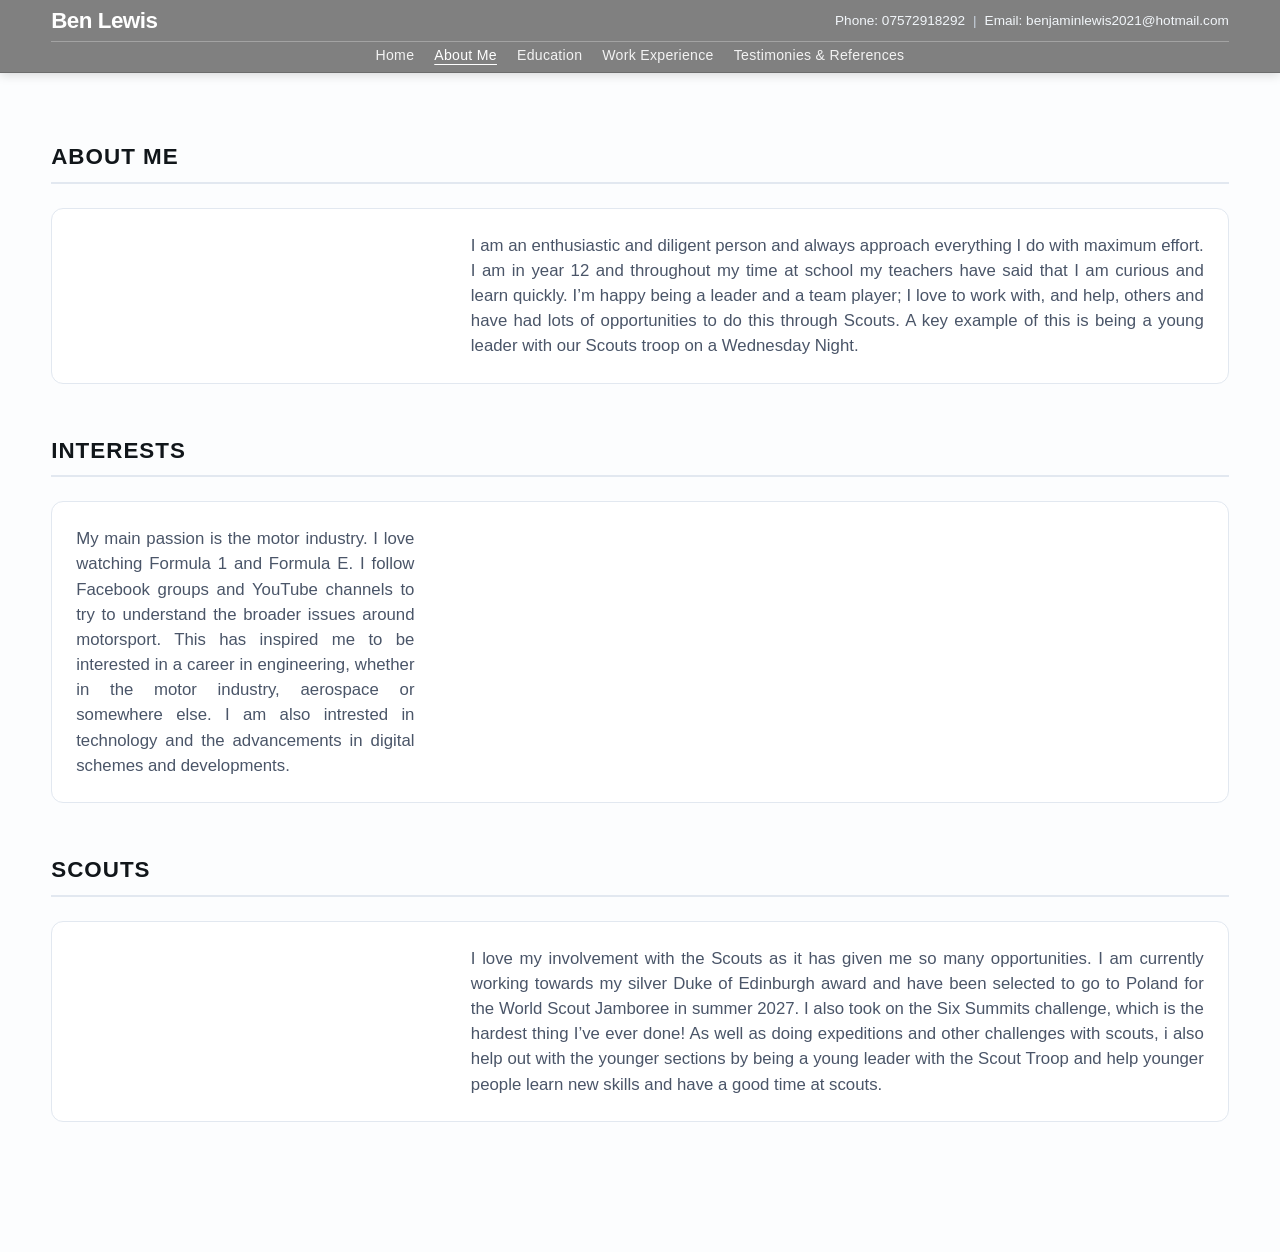
==== about.html @ 8ce1e17a "Add files via upload" ====
<!DOCTYPE html>
<html lang="en">
<head>
    <meta charset="UTF-8">
    <meta name="viewport" content="width=device-width, initial-scale=1.0">
    <title>Ben Lewis - About Me</title>
    <link rel="stylesheet" href="style.css">
</head>
<body>

    <header class="sticky-header">
        <div class="header-content">
            <div class="header-top-row">
                <h1>Ben Lewis</h1>
                <div class="contact-info">
                    <span>Phone: 07572918292</span>
                    <span class="divider">|</span>
                    <span>Email: benjaminlewis2021@hotmail.com</span>
                </div>
            </div>
            
            <nav class="header-nav">
                <a href="index.html" class="nav-link">Home</a>
                <a href="about.html" class="nav-link active-page">About Me</a>
                <a href="education.html" class="nav-link">Education</a>
                <a href="experience.html" class="nav-link">Work Experience</a>
                <a href="references.html" class="nav-link">Testimonies & References</a>
            </nav>
        </div>
    </header>

    <div class="main-wrapper">
        <section class="grid-section">
            <h2>About Me</h2>
            <div class="grid-container profile-card profile-layout">
                <div class="grid-left-media">
                    <img src="profile.jpg" alt="Ben Lewis Profile" class="profile-photo-placeholder" onerror="this.style.display='none'">
                </div>
                <div class="grid-right-text">
                    <p>I am an enthusiastic and diligent person and always approach everything I do with maximum effort. I am in year 12 and throughout my time at school my teachers have said that I am curious and learn quickly. I’m happy being a leader and a team player; I love to work with, and help, others and have had lots of opportunities to do this through Scouts. A key example of this is being a young leader with our Scouts troop on a Wednesday Night.</p>
                </div>
            </div>
        </section>

        <section class="grid-section">
            <h2>Interests</h2>
            <div class="grid-container profile-card profile-layout interests-layout">
                <div class="grid-left-text">
                    <p>My main passion is the motor industry. I love watching Formula 1 and Formula E. I follow Facebook groups and YouTube channels to try to understand the broader issues around motorsport. This has inspired me to be interested in a career in engineering, whether in the motor industry, aerospace or somewhere else. I am also intrested in technology and the advancements in digital schemes and developments.</p>
                </div>
                <div class="grid-right-media">
                    <img src="https://d3cm515ijfiu6w.cloudfront.net/wp-content/uploads/2023/05/16151824/formula-1-formula-e-comparison-split-planetf1.jpg" alt="Interests Image" class="gallery-img" onerror="this.style.display='none'">
                </div>
            </div>
        </section>

        <section class="grid-section">
            <h2>Scouts</h2>
            <div class="grid-container profile-card profile-layout scouts-layout">
                <div class="grid-left-media">
                    <div class="scouts-gallery">
                        <img src="https://tse2.mm.bing.net/th/id/OIP.blwxfN7zecmJmsm73D9KlAHaFO?rs=1&pid=ImgDetMain&o=7&rm=3" alt="Scouts Logo" class="gallery-img" onerror="this.style.display='none'">
                        <img src="https://tse2.mm.bing.net/th/id/OIP.Lh9PWYsWv_d5TBEyFy_ExAHaJI?rs=1&pid=ImgDetMain&o=7&rm=3" alt="WSJ Logo" class="gallery-img" onerror="this.style.display='none'">
                    </div>
                </div>
                <div class="grid-right-text">
                    <p>I love my involvement with the Scouts as it has given me so many opportunities. I am currently working towards my silver Duke of Edinburgh award and have been selected to go to Poland for the World Scout Jamboree in summer 2027. I also took on the Six Summits challenge, which is the hardest thing I’ve ever done! As well as doing expeditions and other challenges with scouts, i also help out with the younger sections by being a young leader with the Scout Troop and help younger people learn new skills and have a good time at scouts.</p>
                </div>
            </div>
        </section>
    </div>

</body>
</html>
---- style.css ----
/* ==========================================================================
   1. GLOBAL & RESET SETTINGS
   ========================================================================== */
* {
    margin: 0;
    padding: 0;
    box-sizing: border-box;
    font-family: -apple-system, BlinkMacSystemFont, "Segoe UI", Roboto, Helvetica, Arial, sans-serif;
}

html {
    scroll-behavior: smooth; 
}

body {
    background-color: #fcfdfe; 
    color: #1e252b;
    line-height: 1.5;
    padding-top: 110px; 
    overflow-x: hidden; 
}

/* ==========================================================================
   2. STICKY GREY HEADER & NAVIGATION
   ========================================================================== */
.sticky-header {
    position: fixed;
    top: 0;
    left: 0;
    width: 100%;
    z-index: 1000;
    background-color: #808080; 
    color: #ffffff;
    padding: 8px 4%;
    box-shadow: 0 2px 10px rgba(0, 0, 0, 0.15);
    border-bottom: 1px solid #6c6c6c;
}

.header-content {
    max-width: 1200px;
    margin: 0 auto;
    display: flex;
    flex-direction: column;
    gap: 6px;
}

.header-top-row {
    display: flex;
    justify-content: space-between;
    align-items: center;
    flex-wrap: wrap;
    gap: 10px;
}

.header-top-row h1 {
    font-size: 1.4rem;
    font-weight: 700;
    letter-spacing: -0.5px;
    color: #ffffff;
    line-height: 1.2;
}

.contact-info {
    font-size: 0.85rem;
    color: #f1f5f9;
    display: flex;
    align-items: center;
}

.contact-info .divider {
    margin: 0 8px;
    color: #cbd5e1;
}

.header-nav {
    display: flex;
    justify-content: center;      
    align-items: center;
    gap: 20px; 
    border-top: 1px solid #a3a3a3;
    padding-top: 6px;
    padding-bottom: 2px;
    width: 100%;
    flex-wrap: wrap; 
}

.nav-link {
    color: #ffffff;
    text-decoration: none;
    font-size: 0.88rem;
    font-weight: 500;
    letter-spacing: 0.3px;
    transition: opacity 0.15s ease;
    opacity: 0.9;
    white-space: nowrap;          
    line-height: 1;
}

.nav-link:hover, .nav-link.active-page {
    opacity: 1;
    text-decoration: underline;
    text-underline-offset: 4px;
}

/* ==========================================================================
   3. RESPONSIVE LAYOUT MATRIX
   ========================================================================== */
.main-wrapper {
    width: 92%; 
    max-width: 1200px; 
    margin: 0 auto;
    padding: 30px 0 80px 0;
}

.grid-section, .accordion-section {
    margin-bottom: 50px;
}

.grid-section h2, .accordion-section h2, .page-main-title {
    font-size: 1.4rem;
    font-weight: 700;
    color: #11161a;
    text-transform: uppercase;
    letter-spacing: 1px;
    border-bottom: 2px solid #e2e8f0;
    padding-bottom: 8px;
    margin-bottom: 24px;
}

.grid-container {
    display: grid;
    grid-template-columns: 1fr 1fr; 
    gap: 5%; 
    align-items: center;
}

.profile-card, .accordion-item, .reference-card {
    background: #ffffff;
    border: 1px solid #e2e8f0;
    border-radius: 12px; 
    overflow: hidden;
    transition: border-color 0.15s ease, box-shadow 0.15s ease;
}

.profile-layout {
    grid-template-columns: 30% 65%;
    padding: 24px;
}

.grid-left-text p, .grid-right-text p {
    color: #4a5568;
    font-size: 1.05rem;
    text-align: justify;
}

/* ==========================================================================
   4. MEDIA CONTAINERS
   ========================================================================== */
.profile-photo-placeholder, .gallery-img {
    width: 100%;
    height: auto;
    border-radius: 8px;
    border: 1px solid #e2e8f0;
    display: block;
}

.scouts-gallery {
    display: flex;
    gap: 12px;
    width: 100%;
    align-items: center;
}

.scouts-gallery .gallery-img {
    width: calc(50% - 6px); 
}

/* ==========================================================================
   5. ACCORDION CONTROLS
   ========================================================================== */
.accordion-item {
    margin-bottom: 14px;
    border-top: 5px solid #cbd5e1; 
}

.accordion-item:hover {
    box-shadow: 0 4px 12px rgba(0, 0, 0, 0.04);
}

.accordion-header {
    width: 100%;
    display: flex;
    justify-content: space-between;
    align-items: center;
    padding: 16px 20px;
    background: #ffffff;
    border: none;
    cursor: pointer;
}

.header-left {
    display: flex;
    align-items: center;
    flex: 1;               
    min-width: 0;          
}

.header-right {
    display: flex;
    align-items: center;
    flex-shrink: 0;        
}

.item-logo {
    height: 30px;          
    width: auto;           
    max-width: 120px;      
    object-fit: contain;   
    flex-shrink: 0;        
    margin-right: 16px;
}

.item-name {
    font-size: 1.05rem;
    font-weight: 600;
    color: #11161a;
}

.item-rough-date {
    font-size: 0.95rem;
    color: #718096;
    margin-right: 20px;
}

.icon-container {
    font-size: 1.3rem;
    font-weight: 300;
    color: #718096;
    width: 20px;
    height: 20px;
    display: flex;
    justify-content: center;
    align-items: center;
    transition: transform 0.25s ease-out; 
}

.accordion-item.active .icon-container {
    transform: rotate(45deg);
}

.accordion-content {
    max-height: 0;
    overflow: hidden;
    transition: max-height 0.25s ease-out; 
    background: #fafbfc;
    border-top: 1px solid #edf2f7;
}

.content-inner {
    padding: 20px;
}

.exact-dates {
    font-size: 0.95rem;
    color: #718096;
    margin-bottom: 10px;
}

.item-description {
    color: #2d3748;
    font-size: 1.05rem;
}

.item-collage-grid {
    display: flex;          
    flex-wrap: wrap;        
    gap: 12px;
    margin-top: 16px;
    border-top: 1px dashed #e2e8f0;
    padding-top: 14px;
}

.collage-thumb {
    height: 110px;          
    width: auto;            
    max-width: 100%;        
    object-fit: contain;    
    border-radius: 6px;
    border: 1px solid #e2e8f0;
    background-color: #f8f9fa;
    transition: transform 0.2s ease;
    cursor: pointer;        
}

.collage-thumb:hover {
    transform: scale(1.03);
}

/* ==========================================================================
   6. REFERENCES CARDS
   ========================================================================== */
.references-grid {
    display: grid;
    grid-template-columns: 1fr 1fr;
    gap: 20px;
}

.reference-card {
    padding: 20px;
}

.reference-card h3 {
    font-size: 1.15rem;
    font-weight: 600;
    color: #11161a;
    margin-bottom: 4px;
}

.ref-position {
    font-size: 0.9rem;
    color: #718096;
    font-weight: 500;
    margin-bottom: 14px;
}

.ref-contact {
    display: flex;
    flex-direction: column;
    gap: 6px;
    font-size: 0.95rem;
    color: #4a5568;
    border-top: 1px solid #edf2f7;
    padding-top: 12px;
}

/* ==========================================================================
   7. MOBILE RESPONSIVE
   ========================================================================== */
@media (max-width: 900px) {
    .grid-container, .profile-card.profile-layout, .interests-layout, .scouts-layout, .references-grid {
        grid-template-columns: 1fr;
        gap: 20px;
    }
    
    .profile-photo-placeholder {
        max-width: 180px;
        margin: 0 auto;
        display: block;
    }

    body {
        padding-top: 150px; 
    }
}

@media (max-width: 600px) {
    body {
        padding-top: 190px; 
    }
    
    .header-top-row {
        flex-direction: column;
        text-align: center;
        gap: 4px;
    }

    .contact-info {
        flex-direction: column;
        gap: 2px;
    }

    .contact-info .divider {
        display: none; 
    }

    .accordion-header {
        flex-wrap: wrap;
        padding: 14px 16px;
    }

    .header-left {
        flex: 1 1 80%; 
    }

    .header-right {
        width: 100%;
        justify-content: flex-start;
        margin-top: 6px;
    }

    .item-rough-date {
        margin-right: 0;
        font-size: 0.85rem;
    }

    .icon-container {
        position: absolute;
        right: 16px;
    }

    .accordion-item {
        position: relative;
    }

    .scouts-gallery {
        flex-direction: column; 
    }
    
    .scouts-gallery .gallery-img {
        width: 100%;
    }
}

/* ==========================================================================
   8. LIGHTBOX MODAL
   ========================================================================== */
.lightbox {
    position: fixed;
    top: 0;
    left: 0;
    width: 100%;
    height: 100%;
    background-color: rgba(17, 22, 26, 0.96); 
    z-index: 2000;
    display: flex;
    justify-content: center;
    align-items: center;
    opacity: 0;
    pointer-events: none;
    transition: opacity 0.2s ease;
}

.lightbox.visible {
    opacity: 1;
    pointer-events: auto;
}

.lightbox-content-wrapper {
    max-width: 85%;
    max-height: 75%;
    display: flex;
    justify-content: center;
    align-items: center;
    position: relative;
}

#lightbox-img {
    max-width: 100%;
    max-height: 70vh;
    border-radius: 8px;
    box-shadow: 0 10px 40px rgba(0,0,0,0.6);
}

.lightbox-arrow {
    position: absolute;
    background: none;
    border: none;
    color: #ffffff;
    font-size: 3.5rem;
    cursor: pointer;
    padding: 20px;
    opacity: 0.5;
    transition: opacity 0.15s ease, color 0.15s ease;
    z-index: 2100;
}

.lightbox-arrow:hover {
    opacity: 1;
    color: #4da3ff;
}

.prev { left: -100px; } 
.next { right: -100px; }

.lightbox-close-btn {
    position: absolute;
    bottom: 40px;
    background-color: #232d35;
    border: 1px solid #3a4754;
    color: #ffffff;
    padding: 12px 36px;
    font-size: 0.95rem;
    font-weight: 600;
    border-radius: 8px;
    cursor: pointer;
    z-index: 2100;
}

@media (max-width: 1100px) {
    .lightbox-arrow { font-size: 2.5rem; }
    .prev { left: -60px; }
    .next { right: -60px; }
}

@media (max-width: 800px) {
    .prev { left: 2%; } 
    .next { right: 2%; }
}
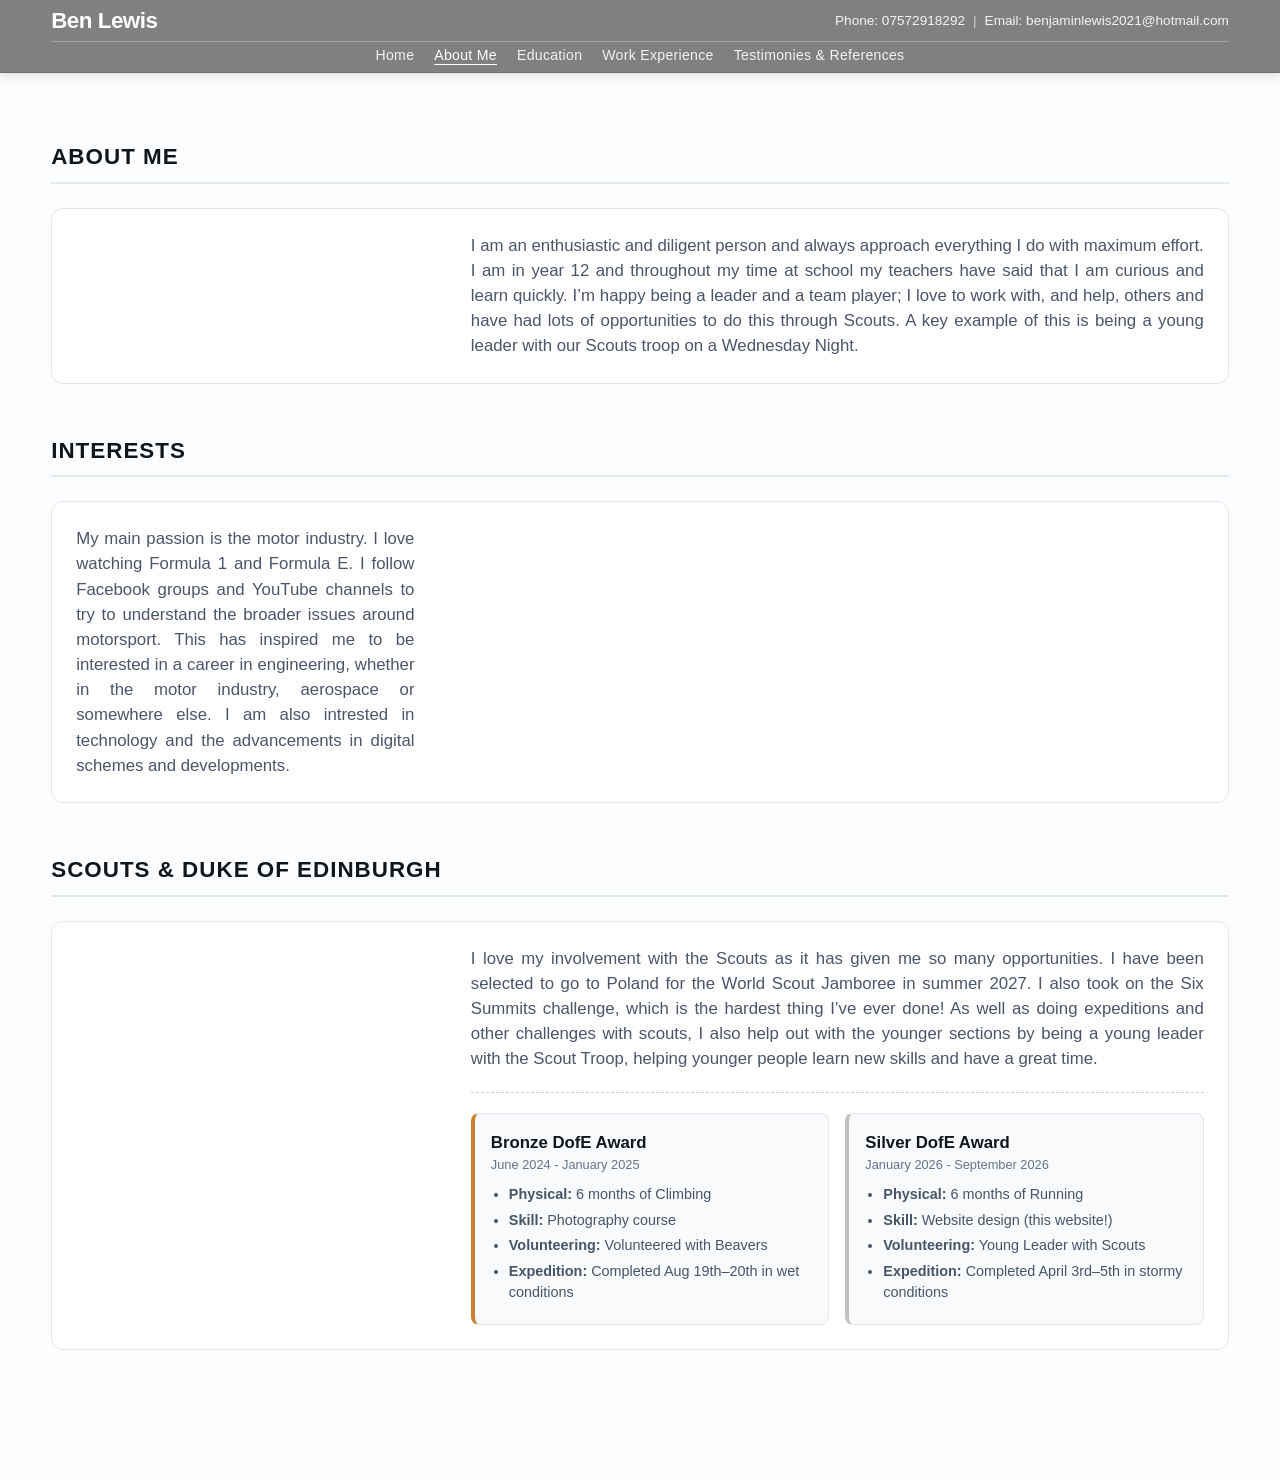
==== commit 78b60660: "Update about.html" ====
--- a/about.html
+++ b/about.html
@@ -5,6 +5,76 @@
     <meta name="viewport" content="width=device-width, initial-scale=1.0">
     <title>Ben Lewis - About Me</title>
     <link rel="stylesheet" href="style.css">
+    <style>
+        /* DOFE INTEGRATED CARDS STYLING */
+        .dofe-grid {
+            display: grid;
+            grid-template-columns: 1fr 1fr;
+            gap: 16px;
+            margin-top: 20px;
+            border-top: 1px dashed #cbd5e1;
+            padding-top: 20px;
+        }
+
+        .dofe-card {
+            background-color: #f8fafc;
+            border: 1px solid #e2e8f0;
+            border-left: 4px solid #808080;
+            border-radius: 8px;
+            padding: 16px;
+        }
+
+        .dofe-card.bronze {
+            border-left-color: #cd7f32;
+        }
+
+        .dofe-card.silver {
+            border-left-color: #c0c0c0;
+        }
+
+        .dofe-card-header {
+            display: flex;
+            align-items: center;
+            gap: 12px;
+            margin-bottom: 10px;
+        }
+
+        .dofe-logo {
+            width: 32px;
+            height: 32px;
+            object-fit: contain;
+            border-radius: 4px;
+        }
+
+        .dofe-card h4 {
+            font-size: 1.05rem;
+            color: #11161a;
+            margin: 0;
+        }
+
+        .dofe-card span {
+            font-size: 0.8rem;
+            color: #64748b;
+            display: block;
+        }
+
+        .dofe-card ul {
+            padding-left: 18px;
+            font-size: 0.9rem;
+            color: #475569;
+            margin-top: 8px;
+        }
+
+        .dofe-card li {
+            margin-bottom: 4px;
+        }
+
+        @media (max-width: 700px) {
+            .dofe-grid {
+                grid-template-columns: 1fr;
+            }
+        }
+    </style>
 </head>
 <body>
 
@@ -20,7 +90,7 @@
             </div>
             
             <nav class="header-nav">
-                <a href="index.html" class="nav-link">Home</a>
+                <a href="home.html" class="nav-link">Home</a>
                 <a href="about.html" class="nav-link active-page">About Me</a>
                 <a href="education.html" class="nav-link">Education</a>
                 <a href="experience.html" class="nav-link">Work Experience</a>
@@ -55,7 +125,7 @@
         </section>
 
         <section class="grid-section">
-            <h2>Scouts</h2>
+            <h2>Scouts & Duke of Edinburgh</h2>
             <div class="grid-container profile-card profile-layout scouts-layout">
                 <div class="grid-left-media">
                     <div class="scouts-gallery">
@@ -64,11 +134,45 @@
                     </div>
                 </div>
                 <div class="grid-right-text">
-                    <p>I love my involvement with the Scouts as it has given me so many opportunities. I am currently working towards my silver Duke of Edinburgh award and have been selected to go to Poland for the World Scout Jamboree in summer 2027. I also took on the Six Summits challenge, which is the hardest thing I’ve ever done! As well as doing expeditions and other challenges with scouts, i also help out with the younger sections by being a young leader with the Scout Troop and help younger people learn new skills and have a good time at scouts.</p>
+                    <p>I love my involvement with the Scouts as it has given me so many opportunities. I have been selected to go to Poland for the World Scout Jamboree in summer 2027. I also took on the Six Summits challenge, which is the hardest thing I’ve ever done! As well as doing expeditions and other challenges with scouts, I also help out with the younger sections by being a young leader with the Scout Troop, helping younger people learn new skills and have a great time.</p>
+                    
+                    <div class="dofe-grid">
+                        <div class="dofe-card bronze">
+                            <div class="dofe-card-header">
+                                <img src="https://opendofe.org/images/template-content/square_level_logo_-_BRONZE.jpg" alt="Bronze DofE" class="dofe-logo" onerror="this.style.display='none'">
+                                <div>
+                                    <h4>Bronze DofE Award</h4>
+                                    <span>June 2024 - January 2025</span>
+                                </div>
+                            </div>
+                            <ul>
+                                <li><strong>Physical:</strong> 6 months of Climbing</li>
+                                <li><strong>Skill:</strong> Photography course</li>
+                                <li><strong>Volunteering:</strong> Volunteered with Beavers</li>
+                                <li><strong>Expedition:</strong> Completed Aug 19th–20th in wet conditions</li>
+                            </ul>
+                        </div>
+
+                        <div class="dofe-card silver">
+                            <div class="dofe-card-header">
+                                <img src="https://tse4.mm.bing.net/th/id/OIP.wJBaBhcV7BB0VNIkl4J_qwHaHa?rs=1&pid=ImgDetMain&o=7&rm=3" alt="Silver DofE" class="dofe-logo" onerror="this.style.display='none'">
+                                <div>
+                                    <h4>Silver DofE Award</h4>
+                                    <span>January 2026 - September 2026</span>
+                                </div>
+                            </div>
+                            <ul>
+                                <li><strong>Physical:</strong> 6 months of Running</li>
+                                <li><strong>Skill:</strong> Website design (this website!)</li>
+                                <li><strong>Volunteering:</strong> Young Leader with Scouts</li>
+                                <li><strong>Expedition:</strong> Completed April 3rd–5th in stormy conditions</li>
+                            </ul>
+                        </div>
+                    </div>
                 </div>
             </div>
         </section>
     </div>
 
 </body>
-</html>+</html>
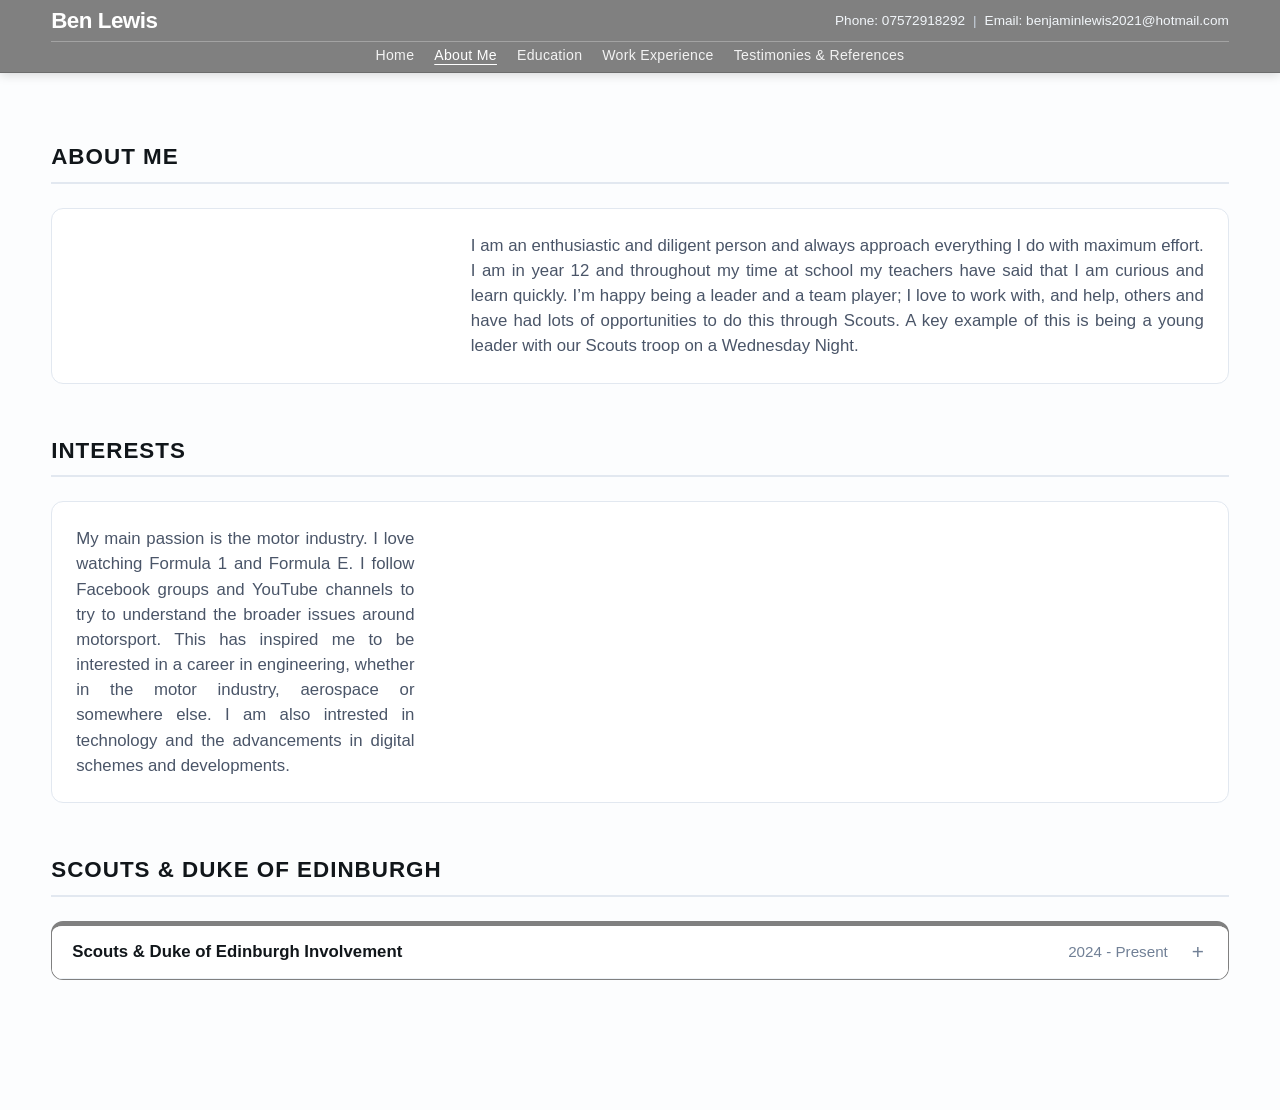
==== commit fa15da1a: "Update about.html" ====
--- a/about.html
+++ b/about.html
@@ -124,49 +124,58 @@
             </div>
         </section>
 
-        <section class="grid-section">
+        <section class="accordion-section">
             <h2>Scouts & Duke of Edinburgh</h2>
-            <div class="grid-container profile-card profile-layout scouts-layout">
-                <div class="grid-left-media">
-                    <div class="scouts-gallery">
-                        <img src="https://tse2.mm.bing.net/th/id/OIP.blwxfN7zecmJmsm73D9KlAHaFO?rs=1&pid=ImgDetMain&o=7&rm=3" alt="Scouts Logo" class="gallery-img" onerror="this.style.display='none'">
-                        <img src="https://tse2.mm.bing.net/th/id/OIP.Lh9PWYsWv_d5TBEyFy_ExAHaJI?rs=1&pid=ImgDetMain&o=7&rm=3" alt="WSJ Logo" class="gallery-img" onerror="this.style.display='none'">
+            <div class="accordion-item" style="border-color: #808080;">
+                <button class="accordion-header" onclick="toggleAccordion(this)">
+                    <div class="header-left">
+                        <span class="item-name">Scouts & Duke of Edinburgh Involvement</span>
                     </div>
-                </div>
-                <div class="grid-right-text">
-                    <p>I love my involvement with the Scouts as it has given me so many opportunities. I have been selected to go to Poland for the World Scout Jamboree in summer 2027. I also took on the Six Summits challenge, which is the hardest thing I’ve ever done! As well as doing expeditions and other challenges with scouts, I also help out with the younger sections by being a young leader with the Scout Troop, helping younger people learn new skills and have a great time.</p>
-                    
-                    <div class="dofe-grid">
-                        <div class="dofe-card bronze">
-                            <div class="dofe-card-header">
-                                <img src="https://opendofe.org/images/template-content/square_level_logo_-_BRONZE.jpg" alt="Bronze DofE" class="dofe-logo" onerror="this.style.display='none'">
-                                <div>
-                                    <h4>Bronze DofE Award</h4>
-                                    <span>June 2024 - January 2025</span>
+                    <div class="header-right">
+                        <span class="item-rough-date">2024 - Present</span>
+                    </div>
+                    <div class="icon-container">+</div>
+                </button>
+                <div class="accordion-content">
+                    <div class="content-inner">
+                        <div class="scouts-gallery" style="margin-bottom: 16px;">
+                            <img src="https://tse2.mm.bing.net/th/id/OIP.blwxfN7zecmJmsm73D9KlAHaFO?rs=1&pid=ImgDetMain&o=7&rm=3" alt="Scouts Logo" class="gallery-img" style="max-height: 80px; object-fit: contain;" onerror="this.style.display='none'">
+                            <img src="https://tse2.mm.bing.net/th/id/OIP.Lh9PWYsWv_d5TBEyFy_ExAHaJI?rs=1&pid=ImgDetMain&o=7&rm=3" alt="WSJ Logo" class="gallery-img" style="max-height: 80px; object-fit: contain;" onerror="this.style.display='none'">
+                        </div>
+                        <p class="item-description">I love my involvement with the Scouts as it has given me so many opportunities. I have been selected to go to Poland for the World Scout Jamboree in summer 2027. I also took on the Six Summits challenge, which is the hardest thing I’ve ever done! As well as doing expeditions and other challenges with scouts, I also help out with the younger sections by being a young leader with the Scout Troop, helping younger people learn new skills and have a great time.</p>
+                        
+                        <div class="dofe-grid">
+                            <div class="dofe-card bronze">
+                                <div class="dofe-card-header">
+                                    <img src="https://opendofe.org/images/template-content/square_level_logo_-_BRONZE.jpg" alt="Bronze DofE" class="dofe-logo" onerror="this.style.display='none'">
+                                    <div>
+                                        <h4>Bronze DofE Award</h4>
+                                        <span>June 2024 - January 2025</span>
+                                    </div>
                                 </div>
+                                <ul>
+                                    <li><strong>Physical:</strong> 6 months of Climbing</li>
+                                    <li><strong>Skill:</strong> Photography course</li>
+                                    <li><strong>Volunteering:</strong> Volunteered with Beavers</li>
+                                    <li><strong>Expedition:</strong> Completed Aug 19th–20th in wet conditions</li>
+                                </ul>
                             </div>
-                            <ul>
-                                <li><strong>Physical:</strong> 6 months of Climbing</li>
-                                <li><strong>Skill:</strong> Photography course</li>
-                                <li><strong>Volunteering:</strong> Volunteered with Beavers</li>
-                                <li><strong>Expedition:</strong> Completed Aug 19th–20th in wet conditions</li>
-                            </ul>
-                        </div>
 
-                        <div class="dofe-card silver">
-                            <div class="dofe-card-header">
-                                <img src="https://tse4.mm.bing.net/th/id/OIP.wJBaBhcV7BB0VNIkl4J_qwHaHa?rs=1&pid=ImgDetMain&o=7&rm=3" alt="Silver DofE" class="dofe-logo" onerror="this.style.display='none'">
-                                <div>
-                                    <h4>Silver DofE Award</h4>
-                                    <span>January 2026 - September 2026</span>
+                            <div class="dofe-card silver">
+                                <div class="dofe-card-header">
+                                    <img src="https://tse4.mm.bing.net/th/id/OIP.wJBaBhcV7BB0VNIkl4J_qwHaHa?rs=1&pid=ImgDetMain&o=7&rm=3" alt="Silver DofE" class="dofe-logo" onerror="this.style.display='none'">
+                                    <div>
+                                        <h4>Silver DofE Award</h4>
+                                        <span>January 2026 - September 2026</span>
+                                    </div>
                                 </div>
+                                <ul>
+                                    <li><strong>Physical:</strong> 6 months of Running</li>
+                                    <li><strong>Skill:</strong> Website design (this website!)</li>
+                                    <li><strong>Volunteering:</strong> Young Leader with Scouts</li>
+                                    <li><strong>Expedition:</strong> Completed April 3rd–5th in stormy conditions</li>
+                                </ul>
                             </div>
-                            <ul>
-                                <li><strong>Physical:</strong> 6 months of Running</li>
-                                <li><strong>Skill:</strong> Website design (this website!)</li>
-                                <li><strong>Volunteering:</strong> Young Leader with Scouts</li>
-                                <li><strong>Expedition:</strong> Completed April 3rd–5th in stormy conditions</li>
-                            </ul>
                         </div>
                     </div>
                 </div>
@@ -174,5 +183,6 @@
         </section>
     </div>
 
+    <script src="script.js"></script>
 </body>
 </html>
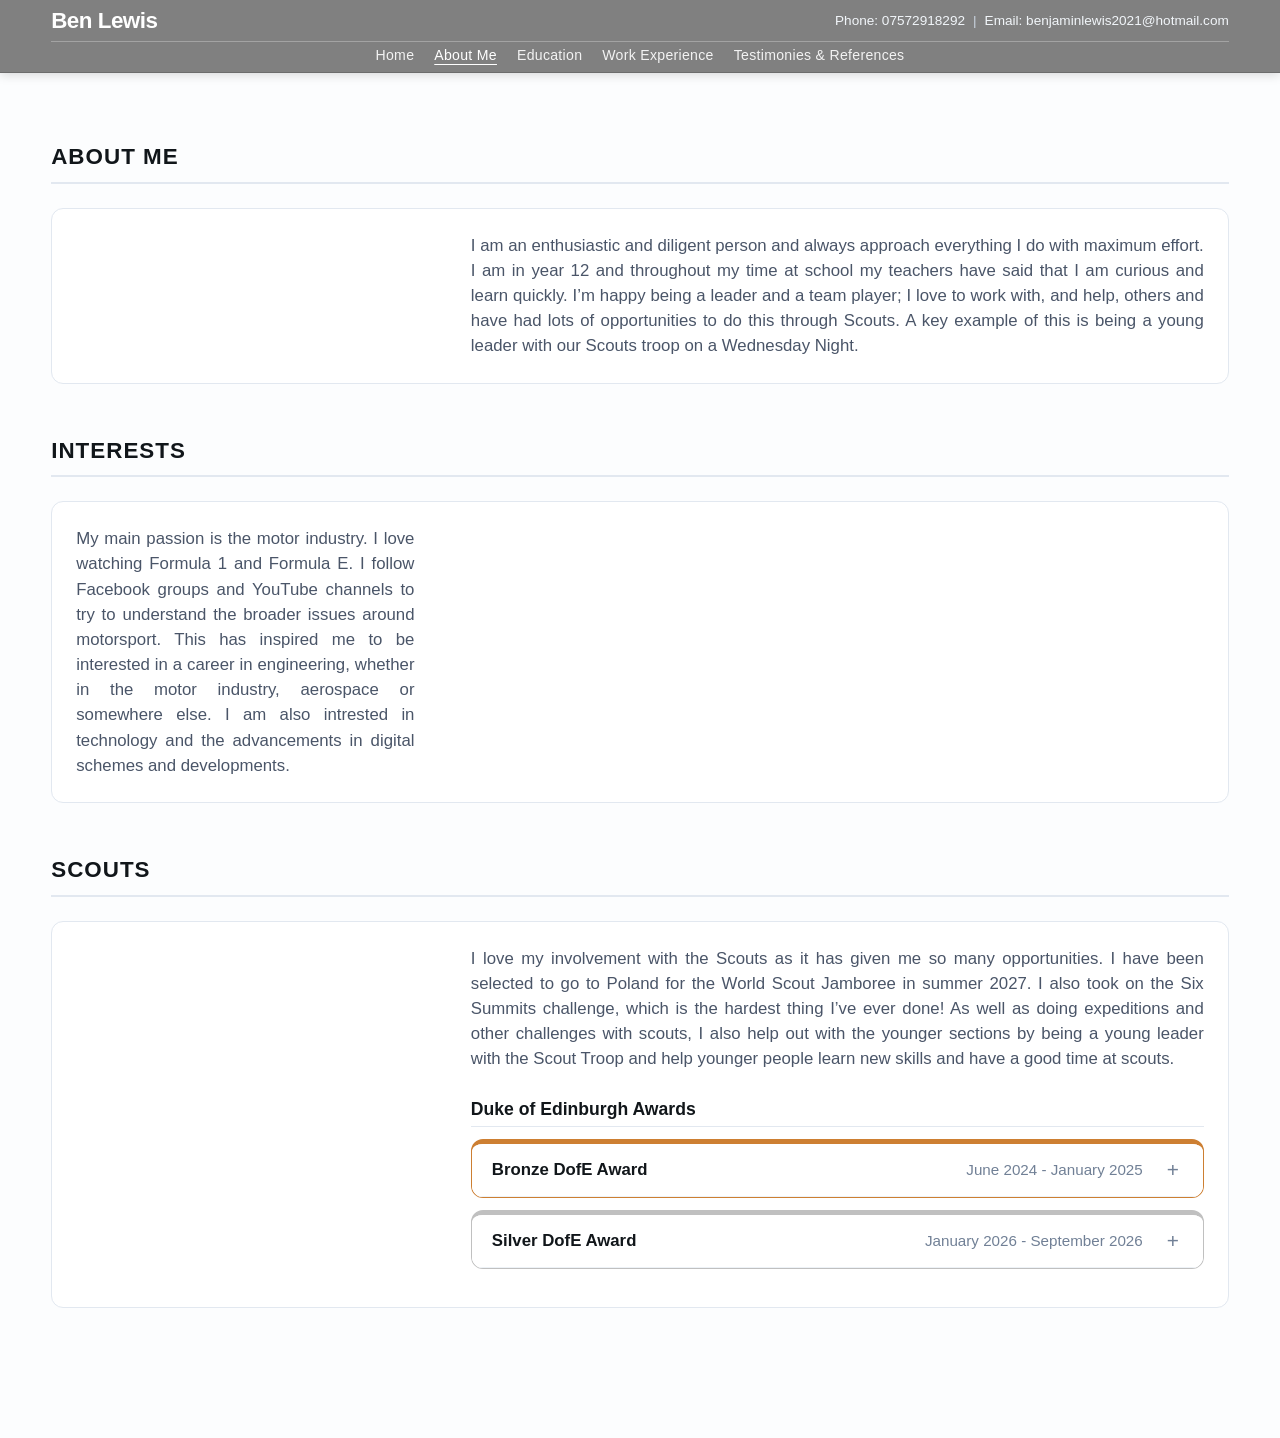
==== commit c1860b6c: "Update about.html" ====
--- a/about.html
+++ b/about.html
@@ -5,76 +5,6 @@
     <meta name="viewport" content="width=device-width, initial-scale=1.0">
     <title>Ben Lewis - About Me</title>
     <link rel="stylesheet" href="style.css">
-    <style>
-        /* DOFE INTEGRATED CARDS STYLING */
-        .dofe-grid {
-            display: grid;
-            grid-template-columns: 1fr 1fr;
-            gap: 16px;
-            margin-top: 20px;
-            border-top: 1px dashed #cbd5e1;
-            padding-top: 20px;
-        }
-
-        .dofe-card {
-            background-color: #f8fafc;
-            border: 1px solid #e2e8f0;
-            border-left: 4px solid #808080;
-            border-radius: 8px;
-            padding: 16px;
-        }
-
-        .dofe-card.bronze {
-            border-left-color: #cd7f32;
-        }
-
-        .dofe-card.silver {
-            border-left-color: #c0c0c0;
-        }
-
-        .dofe-card-header {
-            display: flex;
-            align-items: center;
-            gap: 12px;
-            margin-bottom: 10px;
-        }
-
-        .dofe-logo {
-            width: 32px;
-            height: 32px;
-            object-fit: contain;
-            border-radius: 4px;
-        }
-
-        .dofe-card h4 {
-            font-size: 1.05rem;
-            color: #11161a;
-            margin: 0;
-        }
-
-        .dofe-card span {
-            font-size: 0.8rem;
-            color: #64748b;
-            display: block;
-        }
-
-        .dofe-card ul {
-            padding-left: 18px;
-            font-size: 0.9rem;
-            color: #475569;
-            margin-top: 8px;
-        }
-
-        .dofe-card li {
-            margin-bottom: 4px;
-        }
-
-        @media (max-width: 700px) {
-            .dofe-grid {
-                grid-template-columns: 1fr;
-            }
-        }
-    </style>
 </head>
 <body>
 
@@ -124,59 +54,69 @@
             </div>
         </section>
 
-        <section class="accordion-section">
-            <h2>Scouts & Duke of Edinburgh</h2>
-            <div class="accordion-item" style="border-color: #808080;">
-                <button class="accordion-header" onclick="toggleAccordion(this)">
-                    <div class="header-left">
-                        <span class="item-name">Scouts & Duke of Edinburgh Involvement</span>
+        <section class="grid-section">
+            <h2>Scouts</h2>
+            <div class="grid-container profile-card profile-layout scouts-layout" style="align-items: flex-start;">
+                <div class="grid-left-media">
+                    <div class="scouts-gallery">
+                        <img src="https://tse2.mm.bing.net/th/id/OIP.blwxfN7zecmJmsm73D9KlAHaFO?rs=1&pid=ImgDetMain&o=7&rm=3" alt="Scouts Logo" class="gallery-img" onerror="this.style.display='none'">
+                        <img src="https://tse2.mm.bing.net/th/id/OIP.Lh9PWYsWv_d5TBEyFy_ExAHaJI?rs=1&pid=ImgDetMain&o=7&rm=3" alt="WSJ Logo" class="gallery-img" onerror="this.style.display='none'">
                     </div>
-                    <div class="header-right">
-                        <span class="item-rough-date">2024 - Present</span>
-                    </div>
-                    <div class="icon-container">+</div>
-                </button>
-                <div class="accordion-content">
-                    <div class="content-inner">
-                        <div class="scouts-gallery" style="margin-bottom: 16px;">
-                            <img src="https://tse2.mm.bing.net/th/id/OIP.blwxfN7zecmJmsm73D9KlAHaFO?rs=1&pid=ImgDetMain&o=7&rm=3" alt="Scouts Logo" class="gallery-img" style="max-height: 80px; object-fit: contain;" onerror="this.style.display='none'">
-                            <img src="https://tse2.mm.bing.net/th/id/OIP.Lh9PWYsWv_d5TBEyFy_ExAHaJI?rs=1&pid=ImgDetMain&o=7&rm=3" alt="WSJ Logo" class="gallery-img" style="max-height: 80px; object-fit: contain;" onerror="this.style.display='none'">
-                        </div>
-                        <p class="item-description">I love my involvement with the Scouts as it has given me so many opportunities. I have been selected to go to Poland for the World Scout Jamboree in summer 2027. I also took on the Six Summits challenge, which is the hardest thing I’ve ever done! As well as doing expeditions and other challenges with scouts, I also help out with the younger sections by being a young leader with the Scout Troop, helping younger people learn new skills and have a great time.</p>
+                </div>
+                <div class="grid-right-text">
+                    <p>I love my involvement with the Scouts as it has given me so many opportunities. I have been selected to go to Poland for the World Scout Jamboree in summer 2027. I also took on the Six Summits challenge, which is the hardest thing I’ve ever done! As well as doing expeditions and other challenges with scouts, I also help out with the younger sections by being a young leader with the Scout Troop and help younger people learn new skills and have a good time at scouts.</p>
+                    
+                    <div style="margin-top: 24px;">
+                        <h3 style="font-size: 1.1rem; color: #11161a; margin-bottom: 12px; border-bottom: 1px solid #e2e8f0; padding-bottom: 4px;">Duke of Edinburgh Awards</h3>
                         
-                        <div class="dofe-grid">
-                            <div class="dofe-card bronze">
-                                <div class="dofe-card-header">
-                                    <img src="https://opendofe.org/images/template-content/square_level_logo_-_BRONZE.jpg" alt="Bronze DofE" class="dofe-logo" onerror="this.style.display='none'">
-                                    <div>
-                                        <h4>Bronze DofE Award</h4>
-                                        <span>June 2024 - January 2025</span>
-                                    </div>
+                        <div class="accordion-item" style="border-color: #cd7f32; margin-bottom: 12px;">
+                            <button class="accordion-header" onclick="toggleAccordion(this)">
+                                <div class="header-left">
+                                    <img src="https://opendofe.org/images/template-content/square_level_logo_-_BRONZE.jpg" alt="Bronze DofE Logo" class="item-logo" onerror="this.style.display='none'">
+                                    <span class="item-name">Bronze DofE Award</span>
                                 </div>
-                                <ul>
-                                    <li><strong>Physical:</strong> 6 months of Climbing</li>
-                                    <li><strong>Skill:</strong> Photography course</li>
-                                    <li><strong>Volunteering:</strong> Volunteered with Beavers</li>
-                                    <li><strong>Expedition:</strong> Completed Aug 19th–20th in wet conditions</li>
-                                </ul>
-                            </div>
-
-                            <div class="dofe-card silver">
-                                <div class="dofe-card-header">
-                                    <img src="https://tse4.mm.bing.net/th/id/OIP.wJBaBhcV7BB0VNIkl4J_qwHaHa?rs=1&pid=ImgDetMain&o=7&rm=3" alt="Silver DofE" class="dofe-logo" onerror="this.style.display='none'">
-                                    <div>
-                                        <h4>Silver DofE Award</h4>
-                                        <span>January 2026 - September 2026</span>
-                                    </div>
+                                <div class="header-right">
+                                    <span class="item-rough-date">June 2024 - January 2025</span>
                                 </div>
-                                <ul>
-                                    <li><strong>Physical:</strong> 6 months of Running</li>
-                                    <li><strong>Skill:</strong> Website design (this website!)</li>
-                                    <li><strong>Volunteering:</strong> Young Leader with Scouts</li>
-                                    <li><strong>Expedition:</strong> Completed April 3rd–5th in stormy conditions</li>
-                                </ul>
+                                <div class="icon-container">+</div>
+                            </button>
+                            <div class="accordion-content">
+                                <div class="content-inner">
+                                    <p class="item-description">
+                                        I have completed my bronze DofE with my scout group in 2024/5. During DofE i learnt many new skills for teamwork and perseverance.<br><br>
+                                        - <strong>Physical:</strong> 6 months of Climbing<br>
+                                        - <strong>Skill:</strong> Photography course<br>
+                                        - <strong>Volunteering:</strong> Volunteered with Beavers<br>
+                                        - <strong>Expedition:</strong> Completed on 19th-20th August in wet conditions
+                                    </p>
+                                </div>
                             </div>
                         </div>
+
+                        <div class="accordion-item" style="border-color: #c0c0c0;">
+                            <button class="accordion-header" onclick="toggleAccordion(this)">
+                                <div class="header-left">
+                                    <img src="https://tse4.mm.bing.net/th/id/OIP.wJBaBhcV7BB0VNIkl4J_qwHaHa?rs=1&pid=ImgDetMain&o=7&rm=3" alt="Silver DofE Logo" class="item-logo" onerror="this.style.display='none'">
+                                    <span class="item-name">Silver DofE Award</span>
+                                </div>
+                                <div class="header-right">
+                                    <span class="item-rough-date">January 2026 - September 2026</span>
+                                </div>
+                                <div class="icon-container">+</div>
+                            </button>
+                            <div class="accordion-content">
+                                <div class="content-inner">
+                                    <p class="item-description">
+                                        I have completed my silver DofE with my scout group in 2026. During DofE we had to handle bad terrain and weather conditions which taught us new resiliance and enduarance skills.<br><br>
+                                        - <strong>Physical:</strong> 6 months of Running<br>
+                                        - <strong>Skill:</strong> Website design (this website)<br>
+                                        - <strong>Volunteering:</strong> Volunteered with Scouts and have since continued being a young leader with them<br>
+                                        - <strong>Expedition:</strong> Completed on 3rd-5th April in a storm
+                                    </p>
+                                </div>
+                            </div>
+                        </div>
+
                     </div>
                 </div>
             </div>
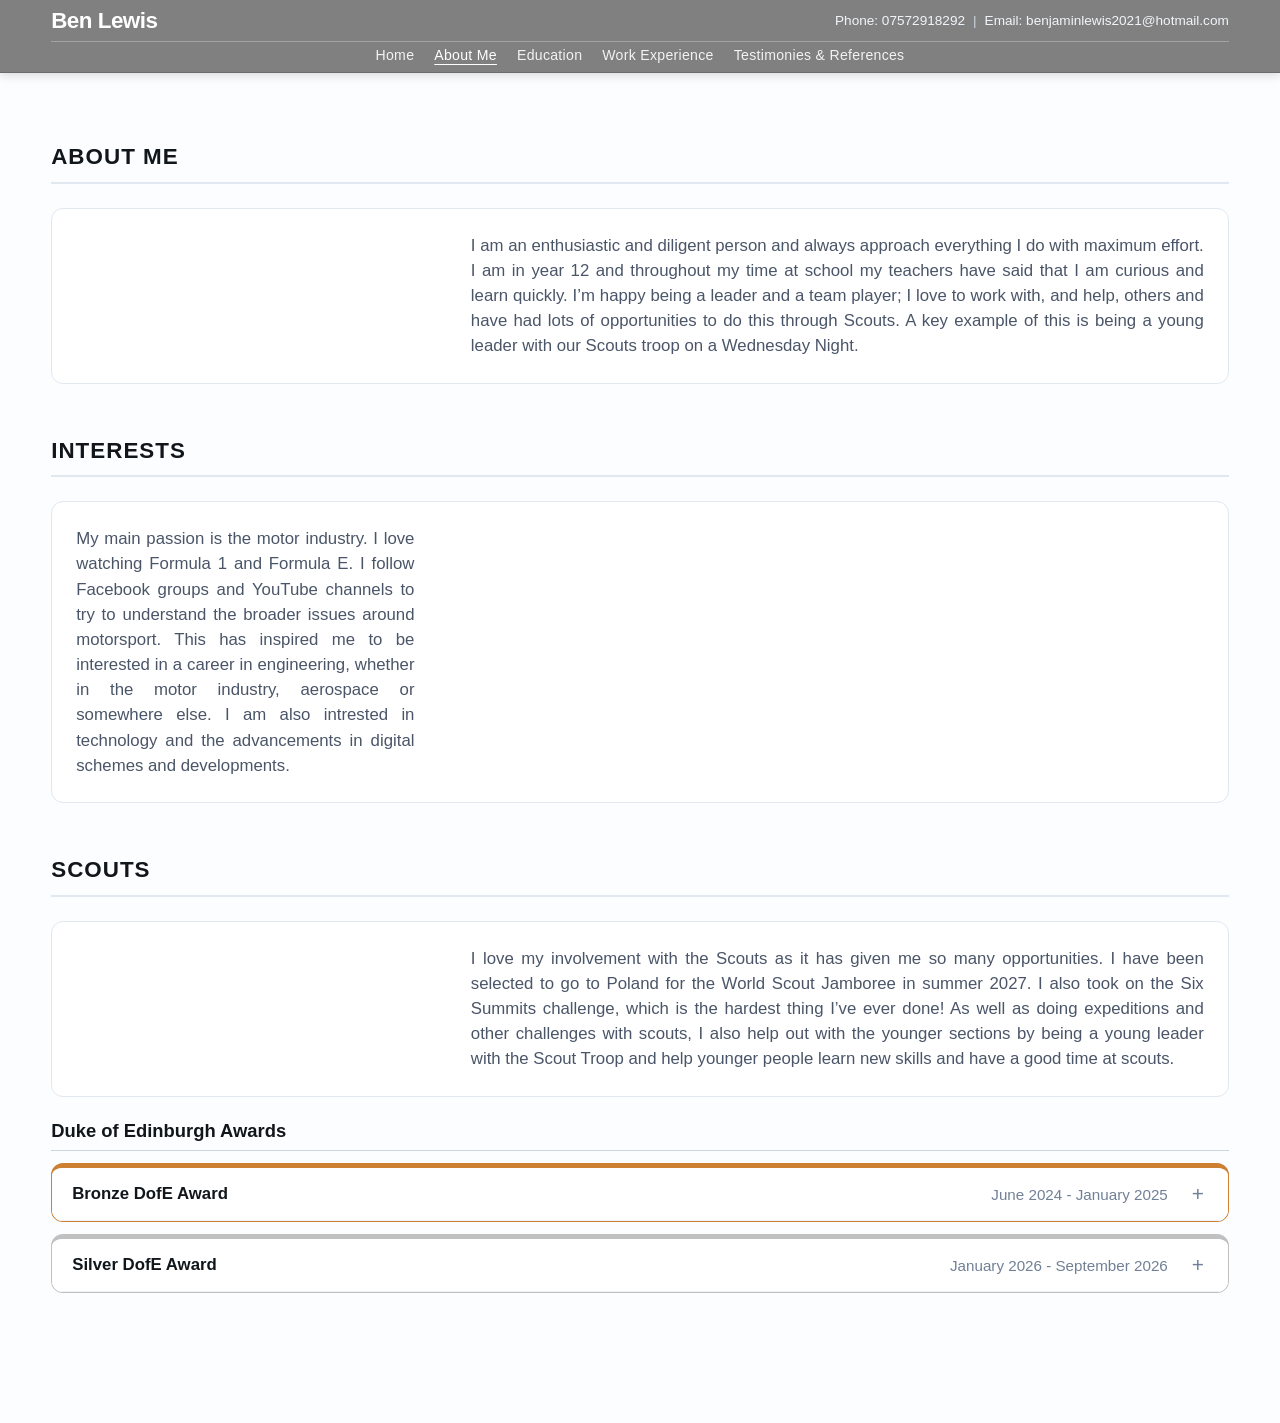
==== commit b75a0a58: "Update about.html" ====
--- a/about.html
+++ b/about.html
@@ -56,7 +56,8 @@
 
         <section class="grid-section">
             <h2>Scouts</h2>
-            <div class="grid-container profile-card profile-layout scouts-layout" style="align-items: flex-start;">
+            
+            <div class="grid-container profile-card profile-layout scouts-layout" style="align-items: flex-start; margin-bottom: 20px;">
                 <div class="grid-left-media">
                     <div class="scouts-gallery">
                         <img src="https://tse2.mm.bing.net/th/id/OIP.blwxfN7zecmJmsm73D9KlAHaFO?rs=1&pid=ImgDetMain&o=7&rm=3" alt="Scouts Logo" class="gallery-img" onerror="this.style.display='none'">
@@ -65,61 +66,61 @@
                 </div>
                 <div class="grid-right-text">
                     <p>I love my involvement with the Scouts as it has given me so many opportunities. I have been selected to go to Poland for the World Scout Jamboree in summer 2027. I also took on the Six Summits challenge, which is the hardest thing I’ve ever done! As well as doing expeditions and other challenges with scouts, I also help out with the younger sections by being a young leader with the Scout Troop and help younger people learn new skills and have a good time at scouts.</p>
-                    
-                    <div style="margin-top: 24px;">
-                        <h3 style="font-size: 1.1rem; color: #11161a; margin-bottom: 12px; border-bottom: 1px solid #e2e8f0; padding-bottom: 4px;">Duke of Edinburgh Awards</h3>
-                        
-                        <div class="accordion-item" style="border-color: #cd7f32; margin-bottom: 12px;">
-                            <button class="accordion-header" onclick="toggleAccordion(this)">
-                                <div class="header-left">
-                                    <img src="https://opendofe.org/images/template-content/square_level_logo_-_BRONZE.jpg" alt="Bronze DofE Logo" class="item-logo" onerror="this.style.display='none'">
-                                    <span class="item-name">Bronze DofE Award</span>
-                                </div>
-                                <div class="header-right">
-                                    <span class="item-rough-date">June 2024 - January 2025</span>
-                                </div>
-                                <div class="icon-container">+</div>
-                            </button>
-                            <div class="accordion-content">
-                                <div class="content-inner">
-                                    <p class="item-description">
-                                        I have completed my bronze DofE with my scout group in 2024/5. During DofE i learnt many new skills for teamwork and perseverance.<br><br>
-                                        - <strong>Physical:</strong> 6 months of Climbing<br>
-                                        - <strong>Skill:</strong> Photography course<br>
-                                        - <strong>Volunteering:</strong> Volunteered with Beavers<br>
-                                        - <strong>Expedition:</strong> Completed on 19th-20th August in wet conditions
-                                    </p>
-                                </div>
-                            </div>
+                </div>
+            </div>
+
+            <div style="width: 100%;">
+                <h3 style="font-size: 1.15rem; color: #11161a; margin-bottom: 12px; border-bottom: 1px solid #cbd5e1; padding-bottom: 6px;">Duke of Edinburgh Awards</h3>
+                
+                <div class="accordion-item" style="border-color: #cd7f32; margin-bottom: 12px; width: 100%;">
+                    <button class="accordion-header" onclick="toggleAccordion(this)">
+                        <div class="header-left">
+                            <img src="https://opendofe.org/images/template-content/square_level_logo_-_BRONZE.jpg" alt="Bronze DofE Logo" class="item-logo" onerror="this.style.display='none'">
+                            <span class="item-name">Bronze DofE Award</span>
                         </div>
+                        <div class="header-right">
+                            <span class="item-rough-date">June 2024 - January 2025</span>
+                        </div>
+                        <div class="icon-container">+</div>
+                    </button>
+                    <div class="accordion-content">
+                        <div class="content-inner">
+                            <p class="item-description">
+                                I have completed my bronze DofE with my scout group in 2024/5. During DofE i learnt many new skills for teamwork and perseverance.<br><br>
+                                - <strong>Physical:</strong> 6 months of Climbing<br>
+                                - <strong>Skill:</strong> Photography course<br>
+                                - <strong>Volunteering:</strong> Volunteered with Beavers<br>
+                                - <strong>Expedition:</strong> Completed on 19th-20th August in wet conditions
+                            </p>
+                        </div>
+                    </div>
+                </div>
 
-                        <div class="accordion-item" style="border-color: #c0c0c0;">
-                            <button class="accordion-header" onclick="toggleAccordion(this)">
-                                <div class="header-left">
-                                    <img src="https://tse4.mm.bing.net/th/id/OIP.wJBaBhcV7BB0VNIkl4J_qwHaHa?rs=1&pid=ImgDetMain&o=7&rm=3" alt="Silver DofE Logo" class="item-logo" onerror="this.style.display='none'">
-                                    <span class="item-name">Silver DofE Award</span>
-                                </div>
-                                <div class="header-right">
-                                    <span class="item-rough-date">January 2026 - September 2026</span>
-                                </div>
-                                <div class="icon-container">+</div>
-                            </button>
-                            <div class="accordion-content">
-                                <div class="content-inner">
-                                    <p class="item-description">
-                                        I have completed my silver DofE with my scout group in 2026. During DofE we had to handle bad terrain and weather conditions which taught us new resiliance and enduarance skills.<br><br>
-                                        - <strong>Physical:</strong> 6 months of Running<br>
-                                        - <strong>Skill:</strong> Website design (this website)<br>
-                                        - <strong>Volunteering:</strong> Volunteered with Scouts and have since continued being a young leader with them<br>
-                                        - <strong>Expedition:</strong> Completed on 3rd-5th April in a storm
-                                    </p>
-                                </div>
-                            </div>
+                <div class="accordion-item" style="border-color: #c0c0c0; width: 100%;">
+                    <button class="accordion-header" onclick="toggleAccordion(this)">
+                        <div class="header-left">
+                            <img src="https://tse4.mm.bing.net/th/id/OIP.wJBaBhcV7BB0VNIkl4J_qwHaHa?rs=1&pid=ImgDetMain&o=7&rm=3" alt="Silver DofE Logo" class="item-logo" onerror="this.style.display='none'">
+                            <span class="item-name">Silver DofE Award</span>
                         </div>
-
+                        <div class="header-right">
+                            <span class="item-rough-date">January 2026 - September 2026</span>
+                        </div>
+                        <div class="icon-container">+</div>
+                    </button>
+                    <div class="accordion-content">
+                        <div class="content-inner">
+                            <p class="item-description">
+                                I have completed my silver DofE with my scout group in 2026. During DofE we had to handle bad terrain and weather conditions which taught us new resiliance and enduarance skills.<br><br>
+                                - <strong>Physical:</strong> 6 months of Running<br>
+                                - <strong>Skill:</strong> Website design (this website)<br>
+                                - <strong>Volunteering:</strong> Volunteered with Scouts and have since continued being a young leader with them<br>
+                                - <strong>Expedition:</strong> Completed on 3rd-5th April in a storm
+                            </p>
+                        </div>
                     </div>
                 </div>
             </div>
+
         </section>
     </div>
 
